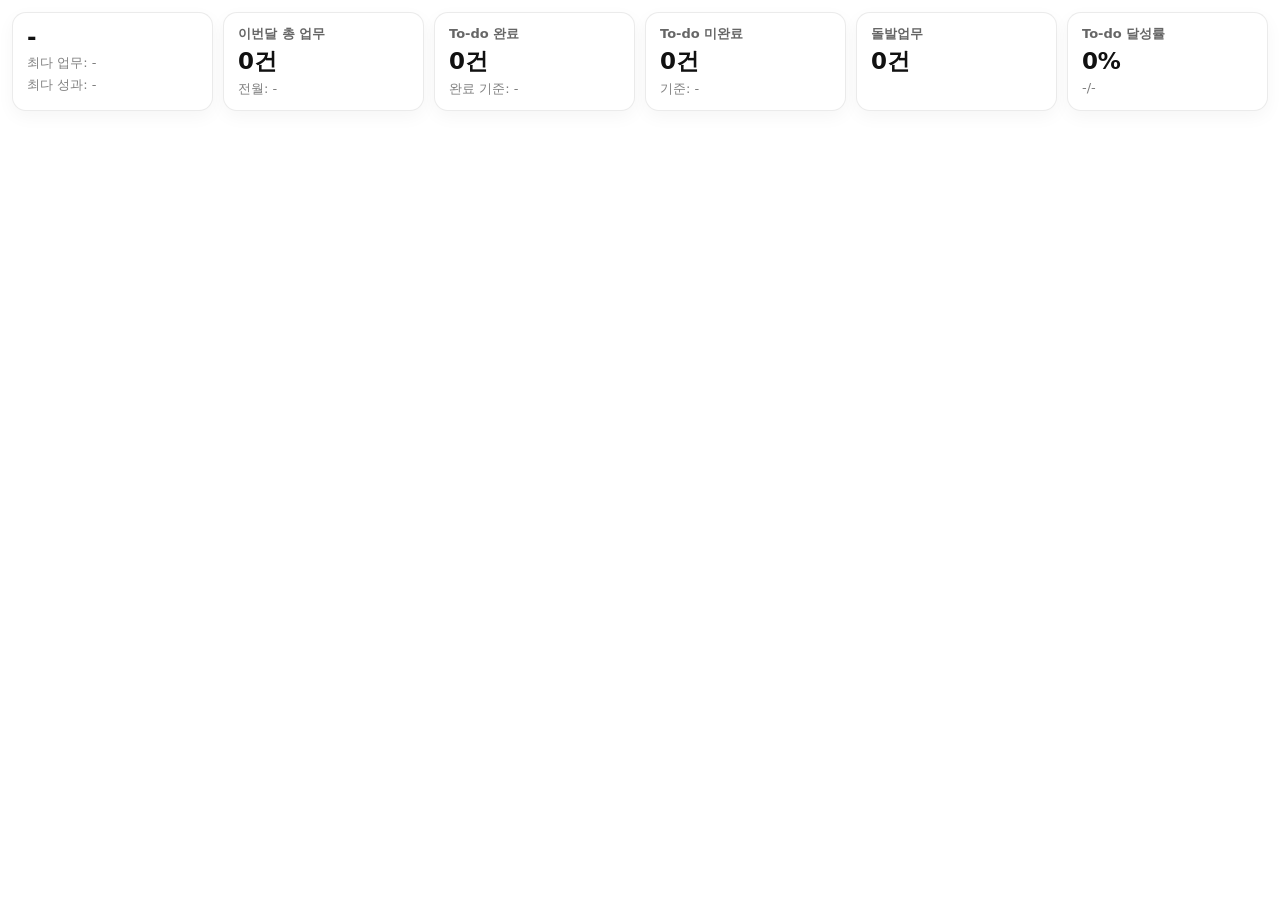
==== kpi/index.html @ d2d5dc8f "Create index.html" ====
<!doctype html>
<html lang="ko">
<head>
  <meta charset="utf-8" />
  <meta name="viewport" content="width=device-width, initial-scale=1" />
  <title>KPI</title>
  <style>
    body{
      margin:0;
      font-family: system-ui, -apple-system, "Segoe UI", Roboto, "Noto Sans KR", Arial, sans-serif;
      background:#fff;
      color:#111;
    }

    .wrap{
      width:100%;
      margin:0 auto;
      padding:12px 12px 14px;
      box-sizing:border-box;
    }

    .grid{
      display:grid;
      gap:10px;
      align-items:stretch;
      grid-template-columns: repeat(2, minmax(0, 1fr));
    }
    @media (min-width:700px){
      .grid{ grid-template-columns: repeat(3, minmax(0, 1fr)); }
    }
    @media (min-width:980px){
      .grid{ grid-template-columns: repeat(6, minmax(0, 1fr)); }

      .card{ padding:10px 10px; }
      .k{ font-size:12px; margin-bottom:4px; }
      .v{ font-size:20px; }
      .hint{ font-size:12px; margin-top:4px; }
      .monthMain{ font-size:20px; }
      .monthSub{ font-size:12px; }
      .delta{ font-size:12px; }
    }

    .card{
      border:1px solid rgba(0,0,0,.08);
      border-radius:14px;
      background:#fff;
      box-shadow:0 6px 18px rgba(0,0,0,.04);
      padding:12px 14px;
      box-sizing:border-box;
      min-width:0;
    }

    .k{
      font-size:13px;
      color:rgba(0,0,0,.6);
      margin-bottom:6px;
      font-weight:700;
      white-space:nowrap;
      overflow:hidden;
      text-overflow:ellipsis;
    }
    .v{
      font-size:23px;
      font-weight:900;
      letter-spacing:-0.2px;
      line-height:1.1;
      white-space:nowrap;
      overflow:hidden;
      text-overflow:ellipsis;
    }
    .hint{
      margin-top:6px;
      font-size:13px;
      color:rgba(0,0,0,.5);
      font-weight:500;
      white-space:nowrap;
      overflow:hidden;
      text-overflow:ellipsis;
    }
    .delta{
      font-size:13px;
      font-weight:800;
      margin-left:8px;
      vertical-align:middle;
      white-space:nowrap;
    }

    .monthBox{
      display:flex;
      flex-direction:column;
      gap:4px;
    }
    .monthMain{
      font-size:23px;
      font-weight:900;
      letter-spacing:-0.2px;
      line-height:1.1;
      white-space:nowrap;
      overflow:hidden;
      text-overflow:ellipsis;
    }
    .monthSub{
      font-size:13px;
      color:rgba(0,0,0,.5);
      font-weight:500;
      white-space:nowrap;
      overflow:hidden;
      text-overflow:ellipsis;
    }
  </style>
</head>
<body>
  <div class="wrap">
    <div class="grid">

      <div class="card">
        <div class="monthBox">
          <div class="monthMain" id="kpiMonth">-</div>
          <div class="monthSub" id="kpiTopWork">최다 업무: -</div>
          <div class="monthSub" id="kpiTopOutcome">최다 성과: -</div>
        </div>
      </div>

      <div class="card">
        <div class="k">이번달 총 업무</div>
        <div class="v">
          <span id="kpiTotalWork">0</span>건
          <span class="delta" id="kpiDelta"></span>
        </div>
        <div class="hint" id="kpiLastTotal">전월: -</div>
      </div>

      <div class="card">
        <div class="k">To-do 완료</div>
        <div class="v"><span id="kpiPlannedDone">0</span>건</div>
        <div class="hint" id="kpiDoneRule">완료 기준: -</div>
      </div>

      <div class="card">
        <div class="k">To-do 미완료</div>
        <div class="v"><span id="kpiPlannedPending">0</span>건</div>
        <div class="hint" id="kpiPendingRule">기준: -</div>
      </div>

      <div class="card">
        <div class="k">돌발업무</div>
        <div class="v"><span id="kpiUnplanned">0</span>건</div>
      </div>

      <div class="card">
        <div class="k">To-do 달성률</div>
        <div class="v"><span id="kpiPlanRate">0</span>%</div>
        <div class="hint" id="kpiDoneOverTotal">-/-</div>
      </div>

    </div>
  </div>

  <!-- ✅ 여기! app.js 캐시 뚫기용 버전 파라미터 -->
  <script src="/assets/app.js?v=20260121-1"></script>
</body>
</html>
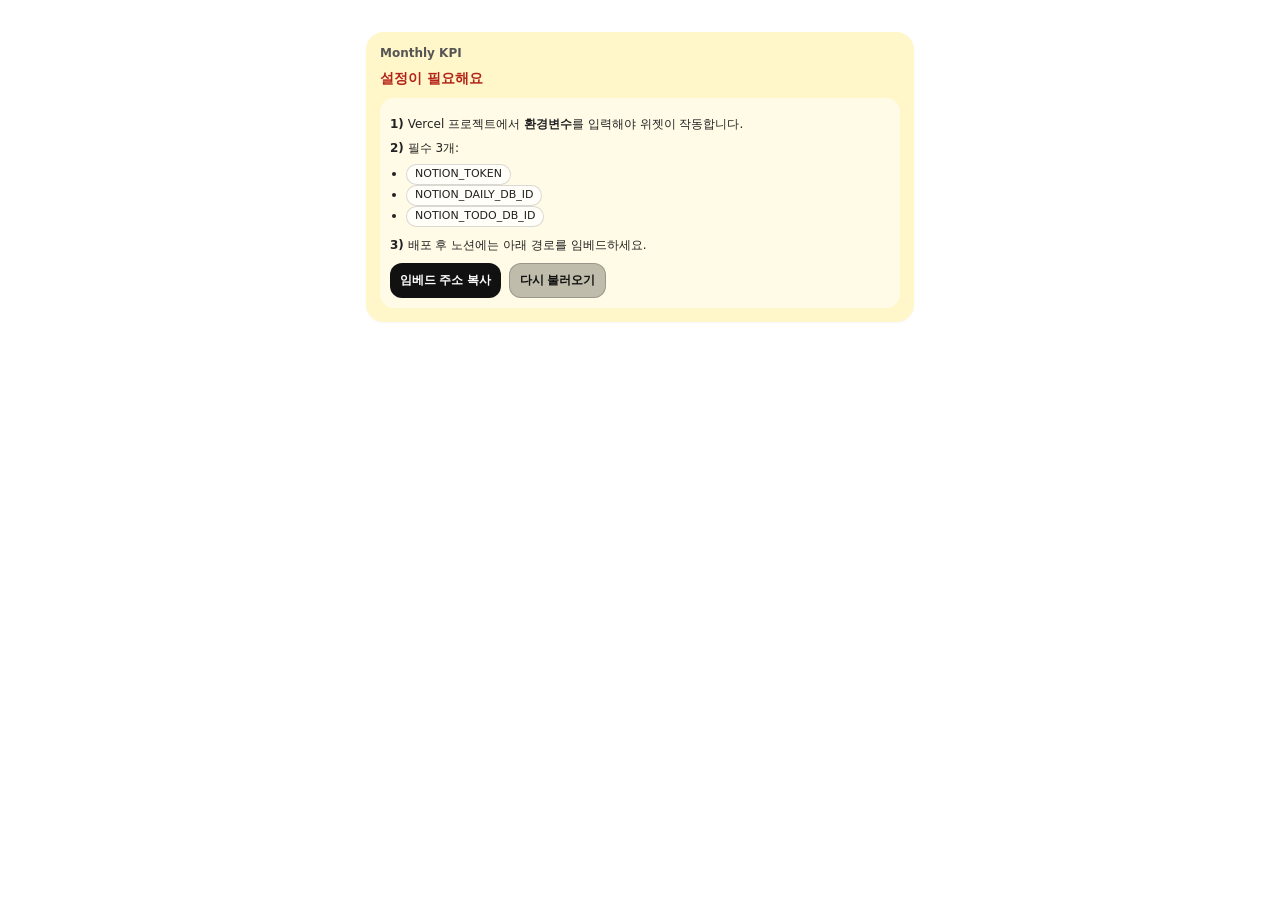
==== commit d749d74f: "Update index.html" ====
--- a/kpi/index.html
+++ b/kpi/index.html
@@ -2,161 +2,239 @@
 <html lang="ko">
 <head>
   <meta charset="utf-8" />
-  <meta name="viewport" content="width=device-width, initial-scale=1" />
+  <meta name="viewport" content="width=device-width,initial-scale=1" />
   <title>KPI</title>
   <style>
+    :root{
+      --callout:#fff7c9;
+      --calloutFlash:#ffef9a;
+      --text:#222;
+      --muted:#555;
+      --sub:#777;
+      --danger:#b42318;
+      --btn:#111;
+      --card:#ffffff;
+      --border: rgba(0,0,0,0.08);
+    }
+    html,body{height:100%;}
     body{
       margin:0;
-      font-family: system-ui, -apple-system, "Segoe UI", Roboto, "Noto Sans KR", Arial, sans-serif;
+      font-family: system-ui, -apple-system, Segoe UI, Roboto, sans-serif;
+      color: var(--text);
       background:#fff;
-      color:#111;
-    }
-
-    .wrap{
-      width:100%;
-      margin:0 auto;
-      padding:12px 12px 14px;
-      box-sizing:border-box;
-    }
+    }
+
+    .page{max-width: 1100px; margin: 0 auto; padding: 16px;}
+    .top{
+      display:flex; justify-content: space-between; align-items: baseline; gap: 8px;
+      margin-bottom: 12px; white-space: nowrap;
+    }
+    .top .title{font-size:14px; font-weight:850;}
+    .top .date{font-size:12px; color: var(--sub); font-variant-numeric: tabular-nums;}
 
     .grid{
       display:grid;
-      gap:10px;
-      align-items:stretch;
-      grid-template-columns: repeat(2, minmax(0, 1fr));
-    }
-    @media (min-width:700px){
-      .grid{ grid-template-columns: repeat(3, minmax(0, 1fr)); }
-    }
-    @media (min-width:980px){
-      .grid{ grid-template-columns: repeat(6, minmax(0, 1fr)); }
-
-      .card{ padding:10px 10px; }
-      .k{ font-size:12px; margin-bottom:4px; }
-      .v{ font-size:20px; }
-      .hint{ font-size:12px; margin-top:4px; }
-      .monthMain{ font-size:20px; }
-      .monthSub{ font-size:12px; }
-      .delta{ font-size:12px; }
-    }
+      grid-template-columns: repeat(6, minmax(0, 1fr));
+      gap: 12px;
+    }
+    @media (max-width: 980px){ .grid{grid-template-columns: repeat(3, minmax(0, 1fr));} }
+    @media (max-width: 560px){ .grid{grid-template-columns: repeat(2, minmax(0, 1fr));} }
 
     .card{
-      border:1px solid rgba(0,0,0,.08);
-      border-radius:14px;
-      background:#fff;
-      box-shadow:0 6px 18px rgba(0,0,0,.04);
-      padding:12px 14px;
-      box-sizing:border-box;
-      min-width:0;
-    }
-
-    .k{
-      font-size:13px;
-      color:rgba(0,0,0,.6);
-      margin-bottom:6px;
-      font-weight:700;
-      white-space:nowrap;
+      background: var(--card);
+      border: 1px solid var(--border);
+      border-radius: 16px;
+      padding: 12px;
+      box-shadow: 0 1px 2px rgba(0,0,0,0.04);
+      min-height: 74px;
+    }
+    .card .label{
+      font-size: 12px;
+      color: var(--muted);
+      font-weight: 700;
+      margin-bottom: 6px;
+      white-space: nowrap;
       overflow:hidden;
-      text-overflow:ellipsis;
-    }
-    .v{
-      font-size:23px;
-      font-weight:900;
-      letter-spacing:-0.2px;
-      line-height:1.1;
-      white-space:nowrap;
+      text-overflow: ellipsis;
+    }
+    .card .value{
+      font-size: 22px;
+      font-weight: 900;
+      line-height: 1.1;
+      font-variant-numeric: tabular-nums;
+    }
+    .card .sub{
+      margin-top: 6px;
+      font-size: 11px;
+      color: var(--sub);
+      white-space: nowrap;
       overflow:hidden;
-      text-overflow:ellipsis;
-    }
-    .hint{
-      margin-top:6px;
-      font-size:13px;
-      color:rgba(0,0,0,.5);
-      font-weight:500;
-      white-space:nowrap;
-      overflow:hidden;
-      text-overflow:ellipsis;
-    }
-    .delta{
-      font-size:13px;
-      font-weight:800;
-      margin-left:8px;
-      vertical-align:middle;
-      white-space:nowrap;
-    }
-
-    .monthBox{
-      display:flex;
-      flex-direction:column;
-      gap:4px;
-    }
-    .monthMain{
-      font-size:23px;
-      font-weight:900;
-      letter-spacing:-0.2px;
-      line-height:1.1;
-      white-space:nowrap;
-      overflow:hidden;
-      text-overflow:ellipsis;
-    }
-    .monthSub{
-      font-size:13px;
-      color:rgba(0,0,0,.5);
-      font-weight:500;
-      white-space:nowrap;
-      overflow:hidden;
-      text-overflow:ellipsis;
+      text-overflow: ellipsis;
+    }
+
+    /* ✅ Setup UI (today와 통일) */
+    .setupWrap{
+      max-width: 520px;
+      margin: 16px auto;
+      background: var(--callout);
+      border-radius: 18px;
+      padding: 14px;
+      box-shadow: 0 1px 2px rgba(0,0,0,0.04);
+    }
+    .setupTitleRow{
+      display:flex; justify-content: space-between; gap: 8px; align-items: baseline;
+      margin-bottom: 10px; white-space: nowrap;
+    }
+    .setupTitle{
+      font-size:12px; font-weight:600; color: var(--muted);
+      overflow:hidden; text-overflow: ellipsis;
+    }
+    .setupBodyTitle{
+      font-size:14px; font-weight:800; color: var(--danger);
+      margin: 2px 0 10px 0;
+    }
+    .setupBox{
+      background: rgba(255,255,255,0.55);
+      border-radius: 14px;
+      padding: 10px;
+      font-size: 12px;
+      color: #222;
+      line-height: 1.35;
+    }
+    .setupStep{ margin: 8px 0; }
+    .envList{ margin:8px 0 0 0; padding-left:16px; }
+    .pill{
+      display:inline-block;
+      border: 1px solid rgba(0,0,0,0.15);
+      border-radius: 999px;
+      padding: 2px 8px;
+      margin-right: 6px;
+      font-size: 11px;
+      background: rgba(255,255,255,0.7);
+    }
+    .btnRow{ display:flex; gap: 8px; margin-top: 10px; flex-wrap: wrap; }
+    .btn{
+      appearance:none; border:none;
+      border-radius: 12px; padding: 8px 10px;
+      font-size: 12px; font-weight: 700;
+      background: var(--btn); color:#fff; cursor:pointer;
+    }
+    .btn.secondary{
+      background: rgba(0,0,0,0.25);
+      color: #111;
+      border: 1px solid rgba(0,0,0,0.2);
     }
   </style>
 </head>
 <body>
-  <div class="wrap">
-    <div class="grid">
-
-      <div class="card">
-        <div class="monthBox">
-          <div class="monthMain" id="kpiMonth">-</div>
-          <div class="monthSub" id="kpiTopWork">최다 업무: -</div>
-          <div class="monthSub" id="kpiTopOutcome">최다 성과: -</div>
+  <div class="page" id="app"></div>
+
+  <script>
+    const app = document.getElementById("app");
+
+    function toShortDate(iso){
+      if (!iso || iso.length < 10 || iso[4] !== "-" || iso[7] !== "-") return iso || "-";
+      return `${iso.slice(2,4)}/${iso.slice(5,7)}/${iso.slice(8,10)}`;
+    }
+
+    function copy(text){
+      try{ navigator.clipboard.writeText(text); }catch(e){}
+    }
+
+    function renderSetup(need){
+      const req = Array.isArray(need) && need.length
+        ? need
+        : ["NOTION_TOKEN","NOTION_DAILY_DB_ID","NOTION_TODO_DB_ID"];
+
+      const routes = ["/today","/kpi","/this-month","/month-compare"]
+        .map(p => `${location.origin}${p}`).join("\n");
+
+      app.innerHTML = `
+        <div class="setupWrap">
+          <div class="setupTitleRow">
+            <div class="setupTitle">Monthly KPI</div>
+            <div class="setupTitle"></div>
+          </div>
+          <div class="setupBodyTitle">설정이 필요해요</div>
+          <div class="setupBox">
+            <div class="setupStep"><b>1)</b> Vercel 프로젝트에서 <b>환경변수</b>를 입력해야 위젯이 작동합니다.</div>
+            <div class="setupStep"><b>2)</b> 필수 3개:</div>
+            <ul class="envList">
+              ${req.map(k=>`<li><span class="pill">${k}</span></li>`).join("")}
+            </ul>
+            <div class="setupStep" style="margin-top:10px;"><b>3)</b> 배포 후 노션에는 아래 경로를 임베드하세요.</div>
+            <div class="btnRow">
+              <button class="btn" id="copyRoutes">임베드 주소 복사</button>
+              <button class="btn secondary" id="retry">다시 불러오기</button>
+            </div>
+          </div>
         </div>
-      </div>
-
-      <div class="card">
-        <div class="k">이번달 총 업무</div>
-        <div class="v">
-          <span id="kpiTotalWork">0</span>건
-          <span class="delta" id="kpiDelta"></span>
+      `;
+      document.getElementById("copyRoutes").onclick = () => copy(routes);
+      document.getElementById("retry").onclick = () => location.reload();
+    }
+
+    function safeNumber(x){
+      const n = Number(x);
+      return Number.isFinite(n) ? n : 0;
+    }
+
+    function renderKPI(j){
+      const month = j?.kpi?.month || j?.meta?.month || "";
+      const dateText = month ? month : (j?.date ? toShortDate(j.date) : "");
+
+      const totalWork = safeNumber(j?.kpi?.monthlyTotalWork);
+      const plannedTotal = safeNumber(j?.kpi?.plannedTotal);
+      const plannedDone  = safeNumber(j?.kpi?.plannedDone);
+      const plannedPending = safeNumber(j?.kpi?.plannedPending);
+      const unplanned = safeNumber(j?.kpi?.unplanned);
+      const planRate = (j?.kpi?.planRate ?? null);
+
+      const hold = safeNumber(j?.kpi?.statusCount?.["보류"] ?? j?.kpi?.holdCount);
+      const doneText = `${plannedDone}/${plannedTotal}`;
+
+      const rateText = (planRate === null || planRate === undefined)
+        ? "-"
+        : `${Math.round(safeNumber(planRate) * 100)}%`;
+
+      const cards = [
+        { label:"이번달 총 업무", value:`${totalWork}건`, sub:`전월: ${safeNumber(j?.kpi?.lastMonthlyTotalWork)}건` },
+        { label:"To-do 완료", value:`${doneText}`, sub:(hold>0 ? `보류 포함: ${hold}건` : "") },
+        { label:"To-do 미완료", value:`${plannedPending}건`, sub:"" },
+        { label:"돌발업무", value:`${unplanned}건`, sub:"(To-do 외)" },
+        { label:"To-do 달성률", value: rateText, sub:"" },
+        { label:"기준", value: (month || "-"), sub:"월 기준" },
+      ];
+
+      app.innerHTML = `
+        <div class="top">
+          <div class="title">월간 KPI</div>
+          <div class="date">${dateText}</div>
         </div>
-        <div class="hint" id="kpiLastTotal">전월: -</div>
-      </div>
-
-      <div class="card">
-        <div class="k">To-do 완료</div>
-        <div class="v"><span id="kpiPlannedDone">0</span>건</div>
-        <div class="hint" id="kpiDoneRule">완료 기준: -</div>
-      </div>
-
-      <div class="card">
-        <div class="k">To-do 미완료</div>
-        <div class="v"><span id="kpiPlannedPending">0</span>건</div>
-        <div class="hint" id="kpiPendingRule">기준: -</div>
-      </div>
-
-      <div class="card">
-        <div class="k">돌발업무</div>
-        <div class="v"><span id="kpiUnplanned">0</span>건</div>
-      </div>
-
-      <div class="card">
-        <div class="k">To-do 달성률</div>
-        <div class="v"><span id="kpiPlanRate">0</span>%</div>
-        <div class="hint" id="kpiDoneOverTotal">-/-</div>
-      </div>
-
-    </div>
-  </div>
-
-  <!-- ✅ 여기! app.js 캐시 뚫기용 버전 파라미터 -->
-  <script src="/assets/app.js?v=20260121-1"></script>
+        <div class="grid">
+          ${cards.map(c => `
+            <div class="card">
+              <div class="label">${c.label}</div>
+              <div class="value">${c.value}</div>
+              <div class="sub">${c.sub || "&nbsp;"}</div>
+            </div>
+          `).join("")}
+        </div>
+      `;
+    }
+
+    async function main(){
+      const r = await fetch("/api/monthly?t=" + Date.now(), { cache:"no-store" });
+      const j = await r.json().catch(()=> ({}));
+
+      if (!r.ok || j?.error === "Missing env"){
+        renderSetup(j?.need);
+        return;
+      }
+      renderKPI(j);
+    }
+
+    main();
+  </script>
 </body>
 </html>
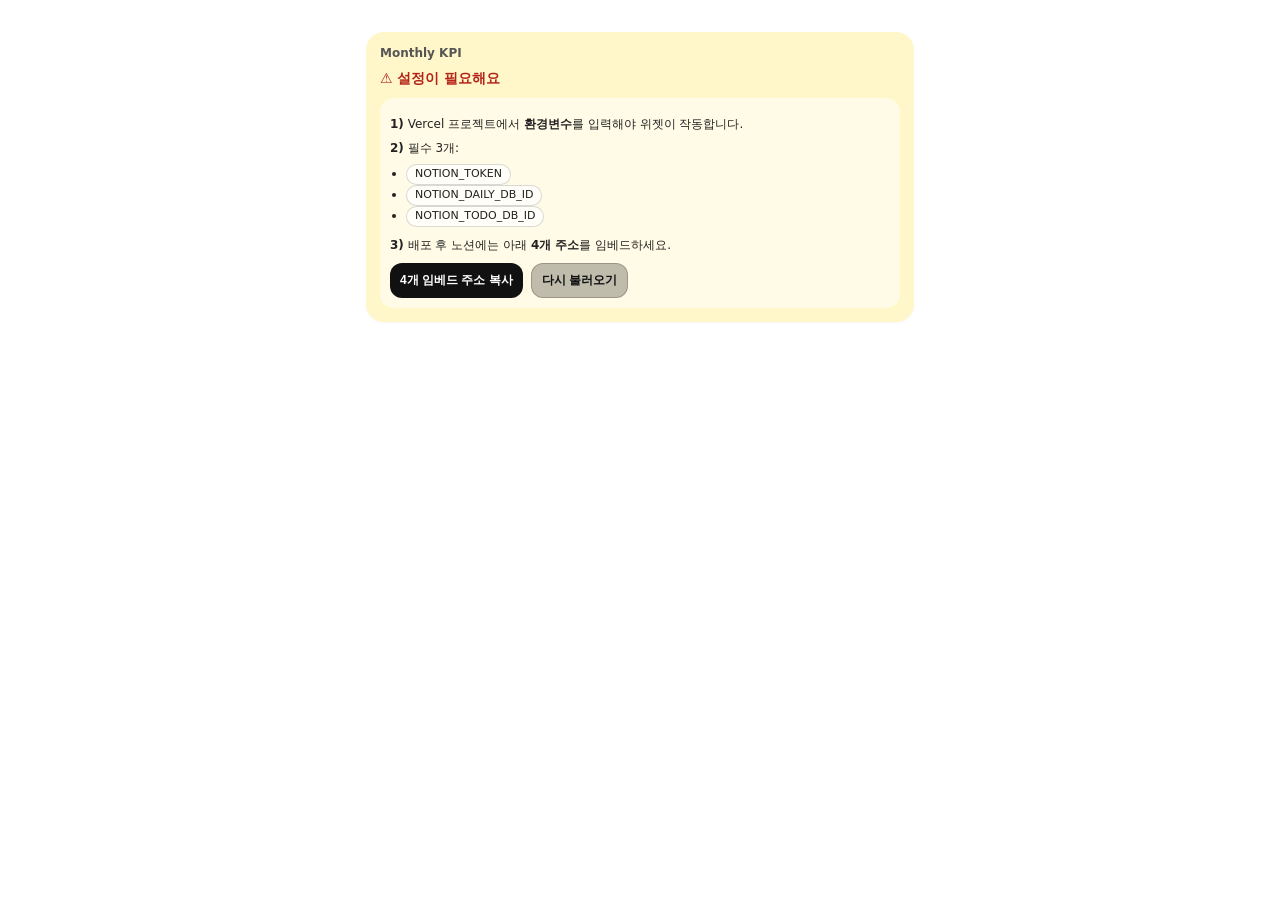
==== commit 550de21b: "Update index.html" ====
--- a/kpi/index.html
+++ b/kpi/index.html
@@ -7,7 +7,6 @@
   <style>
     :root{
       --callout:#fff7c9;
-      --calloutFlash:#ffef9a;
       --text:#222;
       --muted:#555;
       --sub:#777;
@@ -17,113 +16,33 @@
       --border: rgba(0,0,0,0.08);
     }
     html,body{height:100%;}
-    body{
-      margin:0;
-      font-family: system-ui, -apple-system, Segoe UI, Roboto, sans-serif;
-      color: var(--text);
-      background:#fff;
-    }
+    body{ margin:0; font-family: system-ui, -apple-system, Segoe UI, Roboto, sans-serif; color: var(--text); background:#fff; }
 
     .page{max-width: 1100px; margin: 0 auto; padding: 16px;}
-    .top{
-      display:flex; justify-content: space-between; align-items: baseline; gap: 8px;
-      margin-bottom: 12px; white-space: nowrap;
-    }
+    .top{ display:flex; justify-content: space-between; align-items: baseline; gap: 8px; margin-bottom: 12px; white-space: nowrap; }
     .top .title{font-size:14px; font-weight:850;}
     .top .date{font-size:12px; color: var(--sub); font-variant-numeric: tabular-nums;}
 
-    .grid{
-      display:grid;
-      grid-template-columns: repeat(6, minmax(0, 1fr));
-      gap: 12px;
-    }
+    .grid{ display:grid; grid-template-columns: repeat(6, minmax(0, 1fr)); gap: 12px; }
     @media (max-width: 980px){ .grid{grid-template-columns: repeat(3, minmax(0, 1fr));} }
     @media (max-width: 560px){ .grid{grid-template-columns: repeat(2, minmax(0, 1fr));} }
 
-    .card{
-      background: var(--card);
-      border: 1px solid var(--border);
-      border-radius: 16px;
-      padding: 12px;
-      box-shadow: 0 1px 2px rgba(0,0,0,0.04);
-      min-height: 74px;
-    }
-    .card .label{
-      font-size: 12px;
-      color: var(--muted);
-      font-weight: 700;
-      margin-bottom: 6px;
-      white-space: nowrap;
-      overflow:hidden;
-      text-overflow: ellipsis;
-    }
-    .card .value{
-      font-size: 22px;
-      font-weight: 900;
-      line-height: 1.1;
-      font-variant-numeric: tabular-nums;
-    }
-    .card .sub{
-      margin-top: 6px;
-      font-size: 11px;
-      color: var(--sub);
-      white-space: nowrap;
-      overflow:hidden;
-      text-overflow: ellipsis;
-    }
+    .card{ background: var(--card); border: 1px solid var(--border); border-radius: 16px; padding: 12px; box-shadow: 0 1px 2px rgba(0,0,0,0.04); min-height: 74px; }
+    .card .label{ font-size: 12px; color: var(--muted); font-weight: 700; margin-bottom: 6px; white-space: nowrap; overflow:hidden; text-overflow: ellipsis; }
+    .card .value{ font-size: 22px; font-weight: 900; line-height: 1.1; font-variant-numeric: tabular-nums; }
+    .card .sub{ margin-top: 6px; font-size: 11px; color: var(--sub); white-space: nowrap; overflow:hidden; text-overflow: ellipsis; }
 
-    /* ✅ Setup UI (today와 통일) */
-    .setupWrap{
-      max-width: 520px;
-      margin: 16px auto;
-      background: var(--callout);
-      border-radius: 18px;
-      padding: 14px;
-      box-shadow: 0 1px 2px rgba(0,0,0,0.04);
-    }
-    .setupTitleRow{
-      display:flex; justify-content: space-between; gap: 8px; align-items: baseline;
-      margin-bottom: 10px; white-space: nowrap;
-    }
-    .setupTitle{
-      font-size:12px; font-weight:600; color: var(--muted);
-      overflow:hidden; text-overflow: ellipsis;
-    }
-    .setupBodyTitle{
-      font-size:14px; font-weight:800; color: var(--danger);
-      margin: 2px 0 10px 0;
-    }
-    .setupBox{
-      background: rgba(255,255,255,0.55);
-      border-radius: 14px;
-      padding: 10px;
-      font-size: 12px;
-      color: #222;
-      line-height: 1.35;
-    }
+    /* Setup UI */
+    .setupWrap{ max-width: 520px; margin: 16px auto; background: var(--callout); border-radius: 18px; padding: 14px; box-shadow: 0 1px 2px rgba(0,0,0,0.04); }
+    .setupTitle{ font-size:12px; font-weight:600; color: var(--muted); margin-bottom: 10px; }
+    .setupBodyTitle{ font-size:14px; font-weight:900; color: var(--danger); margin: 2px 0 10px 0; }
+    .setupBox{ background: rgba(255,255,255,0.55); border-radius: 14px; padding: 10px; font-size: 12px; color: #222; line-height: 1.35; }
     .setupStep{ margin: 8px 0; }
     .envList{ margin:8px 0 0 0; padding-left:16px; }
-    .pill{
-      display:inline-block;
-      border: 1px solid rgba(0,0,0,0.15);
-      border-radius: 999px;
-      padding: 2px 8px;
-      margin-right: 6px;
-      font-size: 11px;
-      background: rgba(255,255,255,0.7);
-    }
+    .pill{ display:inline-block; border: 1px solid rgba(0,0,0,0.15); border-radius: 999px; padding: 2px 8px; margin-right: 6px; font-size: 11px; background: rgba(255,255,255,0.7); }
     .btnRow{ display:flex; gap: 8px; margin-top: 10px; flex-wrap: wrap; }
-    .btn{
-      appearance:none; border:none;
-      border-radius: 12px; padding: 8px 10px;
-      font-size: 12px; font-weight: 700;
-      background: var(--btn); color:#fff; cursor:pointer;
-    }
-    .btn.secondary{
-      background: rgba(0,0,0,0.25);
-      color: #111;
-      border: 1px solid rgba(0,0,0,0.2);
-    }
+    .btn{ appearance:none; border:none; border-radius: 12px; padding: 8px 10px; font-size: 12px; font-weight: 800; background: var(--btn); color:#fff; cursor:pointer; }
+    .btn.secondary{ background: rgba(0,0,0,0.25); color: #111; border: 1px solid rgba(0,0,0,0.2); }
   </style>
 </head>
 <body>
@@ -132,14 +51,7 @@
   <script>
     const app = document.getElementById("app");
 
-    function toShortDate(iso){
-      if (!iso || iso.length < 10 || iso[4] !== "-" || iso[7] !== "-") return iso || "-";
-      return `${iso.slice(2,4)}/${iso.slice(5,7)}/${iso.slice(8,10)}`;
-    }
-
-    function copy(text){
-      try{ navigator.clipboard.writeText(text); }catch(e){}
-    }
+    function copy(text){ try{ navigator.clipboard.writeText(text); }catch(e){} }
 
     function renderSetup(need){
       const req = Array.isArray(need) && need.length
@@ -151,20 +63,17 @@
 
       app.innerHTML = `
         <div class="setupWrap">
-          <div class="setupTitleRow">
-            <div class="setupTitle">Monthly KPI</div>
-            <div class="setupTitle"></div>
-          </div>
-          <div class="setupBodyTitle">설정이 필요해요</div>
+          <div class="setupTitle">Monthly KPI</div>
+          <div class="setupBodyTitle">⚠️ 설정이 필요해요</div>
           <div class="setupBox">
             <div class="setupStep"><b>1)</b> Vercel 프로젝트에서 <b>환경변수</b>를 입력해야 위젯이 작동합니다.</div>
             <div class="setupStep"><b>2)</b> 필수 3개:</div>
             <ul class="envList">
               ${req.map(k=>`<li><span class="pill">${k}</span></li>`).join("")}
             </ul>
-            <div class="setupStep" style="margin-top:10px;"><b>3)</b> 배포 후 노션에는 아래 경로를 임베드하세요.</div>
+            <div class="setupStep" style="margin-top:10px;"><b>3)</b> 배포 후 노션에는 아래 <b>4개 주소</b>를 임베드하세요.</div>
             <div class="btnRow">
-              <button class="btn" id="copyRoutes">임베드 주소 복사</button>
+              <button class="btn" id="copyRoutes">4개 임베드 주소 복사</button>
               <button class="btn secondary" id="retry">다시 불러오기</button>
             </div>
           </div>
@@ -174,15 +83,10 @@
       document.getElementById("retry").onclick = () => location.reload();
     }
 
-    function safeNumber(x){
-      const n = Number(x);
-      return Number.isFinite(n) ? n : 0;
-    }
+    function safeNumber(x){ const n = Number(x); return Number.isFinite(n) ? n : 0; }
 
     function renderKPI(j){
       const month = j?.kpi?.month || j?.meta?.month || "";
-      const dateText = month ? month : (j?.date ? toShortDate(j.date) : "");
-
       const totalWork = safeNumber(j?.kpi?.monthlyTotalWork);
       const plannedTotal = safeNumber(j?.kpi?.plannedTotal);
       const plannedDone  = safeNumber(j?.kpi?.plannedDone);
@@ -192,10 +96,7 @@
 
       const hold = safeNumber(j?.kpi?.statusCount?.["보류"] ?? j?.kpi?.holdCount);
       const doneText = `${plannedDone}/${plannedTotal}`;
-
-      const rateText = (planRate === null || planRate === undefined)
-        ? "-"
-        : `${Math.round(safeNumber(planRate) * 100)}%`;
+      const rateText = (planRate === null || planRate === undefined) ? "-" : `${Math.round(safeNumber(planRate) * 100)}%`;
 
       const cards = [
         { label:"이번달 총 업무", value:`${totalWork}건`, sub:`전월: ${safeNumber(j?.kpi?.lastMonthlyTotalWork)}건` },
@@ -209,7 +110,7 @@
       app.innerHTML = `
         <div class="top">
           <div class="title">월간 KPI</div>
-          <div class="date">${dateText}</div>
+          <div class="date">${month || ""}</div>
         </div>
         <div class="grid">
           ${cards.map(c => `
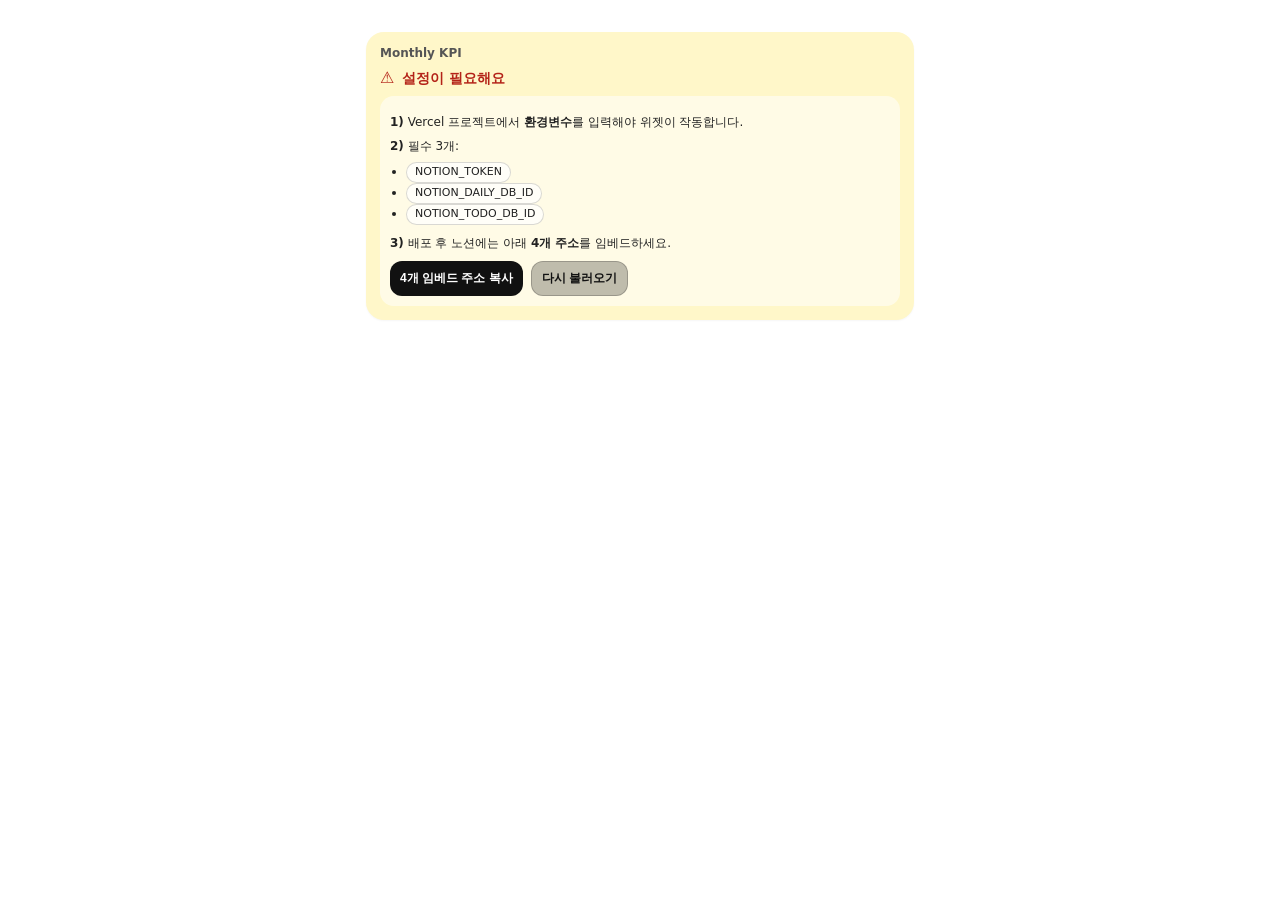
==== commit ce9d7273: "Update index.html" ====
--- a/kpi/index.html
+++ b/kpi/index.html
@@ -35,7 +35,7 @@
     /* Setup UI */
     .setupWrap{ max-width: 520px; margin: 16px auto; background: var(--callout); border-radius: 18px; padding: 14px; box-shadow: 0 1px 2px rgba(0,0,0,0.04); }
     .setupTitle{ font-size:12px; font-weight:600; color: var(--muted); margin-bottom: 10px; }
-    .setupBodyTitle{ font-size:14px; font-weight:900; color: var(--danger); margin: 2px 0 10px 0; }
+    .setupBodyTitle{display:flex;align-items:center;gap:8px;font-size:14px;font-weight:900;color:var(--danger);margin:2px 0 10px;line-height:1.15;}.warnIcon{font-size:16px;line-height:1;transform:translateY(-0.5px);}
     .setupBox{ background: rgba(255,255,255,0.55); border-radius: 14px; padding: 10px; font-size: 12px; color: #222; line-height: 1.35; }
     .setupStep{ margin: 8px 0; }
     .envList{ margin:8px 0 0 0; padding-left:16px; }
@@ -64,7 +64,7 @@
       app.innerHTML = `
         <div class="setupWrap">
           <div class="setupTitle">Monthly KPI</div>
-          <div class="setupBodyTitle">⚠️ 설정이 필요해요</div>
+          <div class="setupBodyTitle"><span class="warnIcon">⚠️</span><span>설정이 필요해요</span></div>
           <div class="setupBox">
             <div class="setupStep"><b>1)</b> Vercel 프로젝트에서 <b>환경변수</b>를 입력해야 위젯이 작동합니다.</div>
             <div class="setupStep"><b>2)</b> 필수 3개:</div>
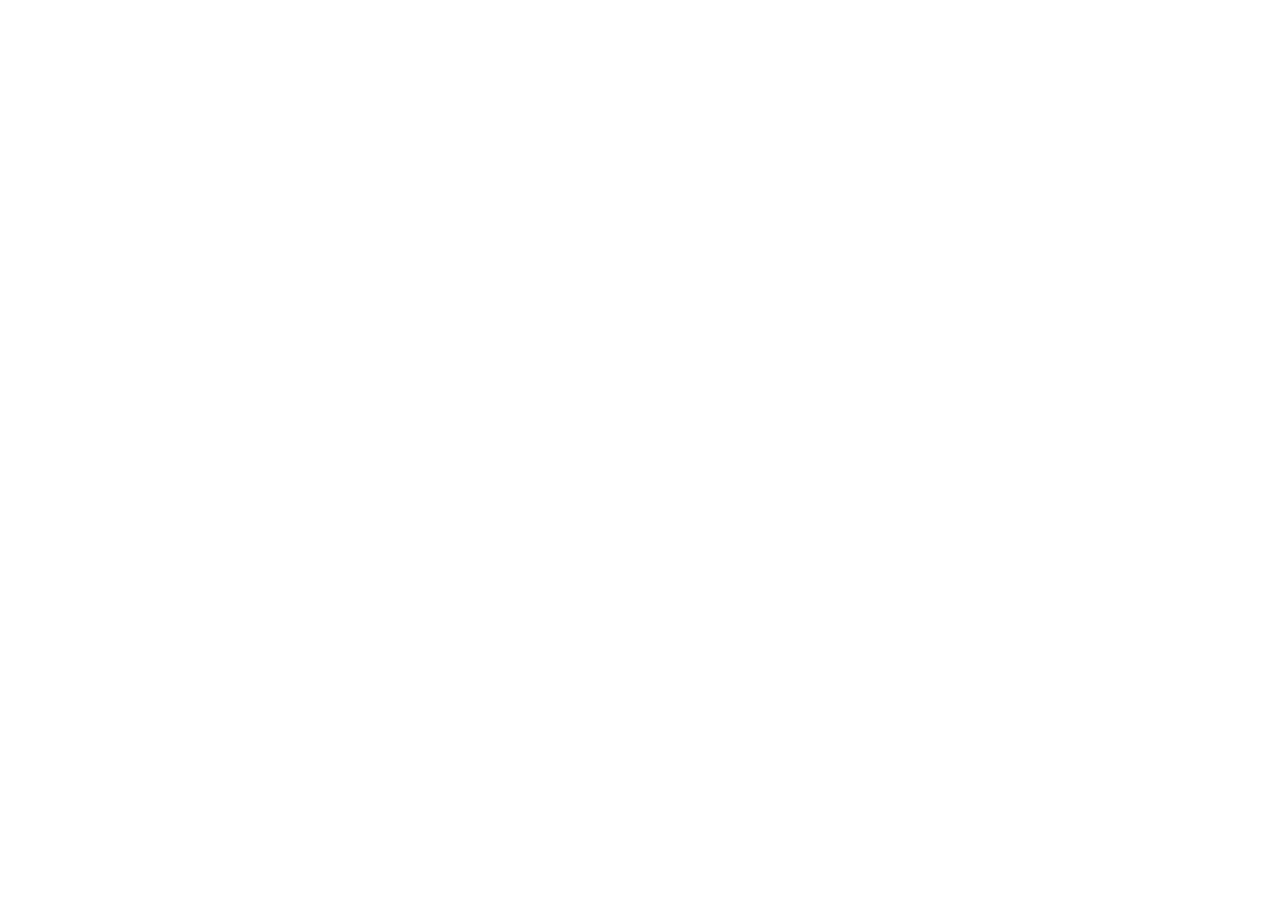
==== commit b0437a31: "Update index.html" ====
--- a/kpi/index.html
+++ b/kpi/index.html
@@ -124,18 +124,6 @@
       `;
     }
 
-    async function main(){
-      const r = await fetch("/api/monthly?t=" + Date.now(), { cache:"no-store" });
-      const j = await r.json().catch(()=> ({}));
+    <!doctype html><html lang="ko"><head><meta charset="utf-8"/><meta name="viewport" content="width=device-width, initial-scale=1"/><title>KPI</title><style>body{margin:0;font-family:system-ui,-apple-system,"Segoe UI",Roboto,"Noto Sans KR",Arial,sans-serif;background:#fff;color:#111}.wrap{width:100%;margin:0 auto;padding:12px 12px 14px;box-sizing:border-box}.grid{display:grid;gap:10px;align-items:stretch;grid-template-columns:repeat(2,minmax(0,1fr))}@media (min-width:700px){.grid{grid-template-columns:repeat(3,minmax(0,1fr))}}@media (min-width:980px){.grid{grid-template-columns:repeat(6,minmax(0,1fr))}.card{padding:10px 10px}.k{font-size:12px;margin-bottom:4px}.v{font-size:20px}.hint{font-size:12px;margin-top:4px}.monthMain{font-size:20px}.monthSub{font-size:12px}.delta{font-size:12px}}.card{border:1px solid rgba(0,0,0,.08);border-radius:14px;background:#fff;box-shadow:0 6px 18px rgba(0,0,0,.04);padding:12px 14px;box-sizing:border-box;min-width:0}.k{font-size:13px;color:rgba(0,0,0,.6);margin-bottom:6px;font-weight:700;white-space:nowrap;overflow:hidden;text-overflow:ellipsis}.v{font-size:23px;font-weight:900;letter-spacing:-0.2px;line-height:1.1;white-space:nowrap;overflow:hidden;text-overflow:ellipsis}.hint{margin-top:6px;font-size:13px;color:rgba(0,0,0,.5);font-weight:500;white-space:nowrap;overflow:hidden;text-overflow:ellipsis}.delta{font-size:13px;font-weight:800;margin-left:8px;vertical-align:middle;white-space:nowrap}.monthBox{display:flex;flex-direction:column;gap:4px}.monthMain{font-size:23px;font-weight:900;letter-spacing:-0.2px;line-height:1.1;white-space:nowrap;overflow:hidden;text-overflow:ellipsis}.monthSub{font-size:13px;color:rgba(0,0,0,.5);font-weight:500;white-space:nowrap;overflow:hidden;text-overflow:ellipsis}</style></head><body><div class="wrap"><div class="grid"><div class="card"><div class="monthBox"><div class="monthMain" id="kpiMonth">-</div><div class="monthSub" id="kpiTopWork">최다 업무: -</div><div class="monthSub" id="kpiTopOutcome">최다 성과: -</div></div></div><div class="card"><div class="k">이번달 총 업무</div><div class="v"><span id="kpiTotalWork">0</span>건 <span class="delta" id="kpiDelta"></span></div><div class="hint" id="kpiLastTotal">전월: -</div></div><div class="card"><div class="k">To-do 완료</div><div class="v"><span id="kpiPlannedDone">0</span>건</div><div class="hint" id="kpiDoneRule">완료 기준: -</div></div><div class="card"><div class="k">To-do 미완료</div><div class="v"><span id="kpiPlannedPending">0</span>건</div><div class="hint" id="kpiPendingRule">기준: -</div></div><div class="card"><div class="k">돌발업무</div><div class="v"><span id="kpiUnplanned">0</span>건</div></div><div class="card"><div class="k">To-do 달성률</div><div class="v"><span id="kpiPlanRate">0</span>%</div><div class="hint" id="kpiDoneOverTotal">-/-</div></div></div></div><script src="/assets/app.js?v=20260126-1"></script></body></html>
 
-      if (!r.ok || j?.error === "Missing env"){
-        renderSetup(j?.need);
-        return;
-      }
-      renderKPI(j);
-    }
-
-    main();
-  </script>
-</body>
 </html>
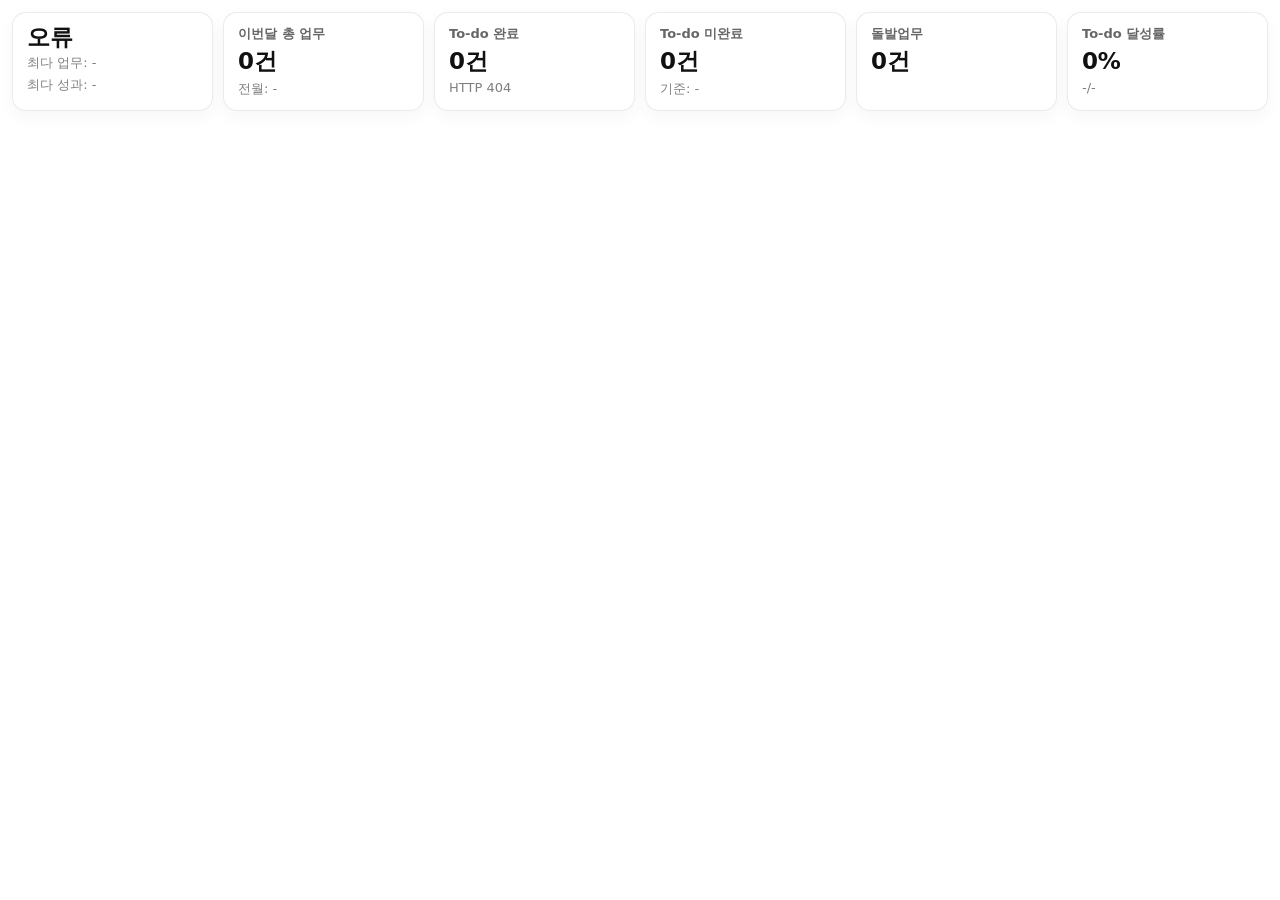
==== commit 0827bee2: "Update index.html" ====
--- a/kpi/index.html
+++ b/kpi/index.html
@@ -2,128 +2,86 @@
 <html lang="ko">
 <head>
   <meta charset="utf-8" />
-  <meta name="viewport" content="width=device-width,initial-scale=1" />
+  <meta name="viewport" content="width=device-width, initial-scale=1" />
   <title>KPI</title>
+
+  <link rel="stylesheet" href="/assets/setup-card.css?v=20260126-1" />
+
   <style>
-    :root{
-      --callout:#fff7c9;
-      --text:#222;
-      --muted:#555;
-      --sub:#777;
-      --danger:#b42318;
-      --btn:#111;
-      --card:#ffffff;
-      --border: rgba(0,0,0,0.08);
+    body{ margin:0; font-family: system-ui, -apple-system, "Segoe UI", Roboto, "Noto Sans KR", Arial, sans-serif; background:#fff; color:#111; }
+    .wrap{ width:100%; margin:0 auto; padding:12px 12px 14px; box-sizing:border-box; }
+    .grid{ display:grid; gap:10px; align-items:stretch; grid-template-columns: repeat(2, minmax(0, 1fr)); }
+    @media (min-width:700px){ .grid{ grid-template-columns: repeat(3, minmax(0, 1fr)); } }
+    @media (min-width:980px){
+      .grid{ grid-template-columns: repeat(6, minmax(0, 1fr)); }
+      .card{ padding:10px 10px; }
+      .k{ font-size:12px; margin-bottom:4px; }
+      .v{ font-size:20px; }
+      .hint{ font-size:12px; margin-top:4px; }
+      .monthMain{ font-size:20px; }
+      .monthSub{ font-size:12px; }
+      .delta{ font-size:12px; }
     }
-    html,body{height:100%;}
-    body{ margin:0; font-family: system-ui, -apple-system, Segoe UI, Roboto, sans-serif; color: var(--text); background:#fff; }
-
-    .page{max-width: 1100px; margin: 0 auto; padding: 16px;}
-    .top{ display:flex; justify-content: space-between; align-items: baseline; gap: 8px; margin-bottom: 12px; white-space: nowrap; }
-    .top .title{font-size:14px; font-weight:850;}
-    .top .date{font-size:12px; color: var(--sub); font-variant-numeric: tabular-nums;}
-
-    .grid{ display:grid; grid-template-columns: repeat(6, minmax(0, 1fr)); gap: 12px; }
-    @media (max-width: 980px){ .grid{grid-template-columns: repeat(3, minmax(0, 1fr));} }
-    @media (max-width: 560px){ .grid{grid-template-columns: repeat(2, minmax(0, 1fr));} }
-
-    .card{ background: var(--card); border: 1px solid var(--border); border-radius: 16px; padding: 12px; box-shadow: 0 1px 2px rgba(0,0,0,0.04); min-height: 74px; }
-    .card .label{ font-size: 12px; color: var(--muted); font-weight: 700; margin-bottom: 6px; white-space: nowrap; overflow:hidden; text-overflow: ellipsis; }
-    .card .value{ font-size: 22px; font-weight: 900; line-height: 1.1; font-variant-numeric: tabular-nums; }
-    .card .sub{ margin-top: 6px; font-size: 11px; color: var(--sub); white-space: nowrap; overflow:hidden; text-overflow: ellipsis; }
-
-    /* Setup UI */
-    .setupWrap{ max-width: 520px; margin: 16px auto; background: var(--callout); border-radius: 18px; padding: 14px; box-shadow: 0 1px 2px rgba(0,0,0,0.04); }
-    .setupTitle{ font-size:12px; font-weight:600; color: var(--muted); margin-bottom: 10px; }
-    .setupBodyTitle{display:flex;align-items:center;gap:8px;font-size:14px;font-weight:900;color:var(--danger);margin:2px 0 10px;line-height:1.15;}.warnIcon{font-size:16px;line-height:1;transform:translateY(-0.5px);}
-    .setupBox{ background: rgba(255,255,255,0.55); border-radius: 14px; padding: 10px; font-size: 12px; color: #222; line-height: 1.35; }
-    .setupStep{ margin: 8px 0; }
-    .envList{ margin:8px 0 0 0; padding-left:16px; }
-    .pill{ display:inline-block; border: 1px solid rgba(0,0,0,0.15); border-radius: 999px; padding: 2px 8px; margin-right: 6px; font-size: 11px; background: rgba(255,255,255,0.7); }
-    .btnRow{ display:flex; gap: 8px; margin-top: 10px; flex-wrap: wrap; }
-    .btn{ appearance:none; border:none; border-radius: 12px; padding: 8px 10px; font-size: 12px; font-weight: 800; background: var(--btn); color:#fff; cursor:pointer; }
-    .btn.secondary{ background: rgba(0,0,0,0.25); color: #111; border: 1px solid rgba(0,0,0,0.2); }
+    .card{ border:1px solid rgba(0,0,0,.08); border-radius:14px; background:#fff; box-shadow:0 6px 18px rgba(0,0,0,.04); padding:12px 14px; box-sizing:border-box; min-width:0; }
+    .k{ font-size:13px; color:rgba(0,0,0,.6); margin-bottom:6px; font-weight:700; white-space:nowrap; overflow:hidden; text-overflow:ellipsis; }
+    .v{ font-size:23px; font-weight:900; letter-spacing:-0.2px; line-height:1.1; white-space:nowrap; overflow:hidden; text-overflow:ellipsis; }
+    .hint{ margin-top:6px; font-size:13px; color:rgba(0,0,0,.5); font-weight:500; white-space:nowrap; overflow:hidden; text-overflow:ellipsis; }
+    .delta{ font-size:13px; font-weight:800; margin-left:8px; vertical-align:middle; white-space:nowrap; }
+    .monthBox{ display:flex; flex-direction:column; gap:4px; }
+    .monthMain{ font-size:23px; font-weight:900; letter-spacing:-0.2px; line-height:1.1; white-space:nowrap; overflow:hidden; text-overflow:ellipsis; }
+    .monthSub{ font-size:13px; color:rgba(0,0,0,.5); font-weight:500; white-space:nowrap; overflow:hidden; text-overflow:ellipsis; }
   </style>
 </head>
 <body>
-  <div class="page" id="app"></div>
+  <div id="setupRoot"></div>
 
-  <script>
-    const app = document.getElementById("app");
+  <div class="wrap" data-app-section>
+    <div class="grid">
 
-    function copy(text){ try{ navigator.clipboard.writeText(text); }catch(e){} }
+      <div class="card">
+        <div class="monthBox">
+          <div class="monthMain" id="kpiMonth">-</div>
+          <div class="monthSub" id="kpiTopWork">최다 업무: -</div>
+          <div class="monthSub" id="kpiTopOutcome">최다 성과: -</div>
+        </div>
+      </div>
 
-    function renderSetup(need){
-      const req = Array.isArray(need) && need.length
-        ? need
-        : ["NOTION_TOKEN","NOTION_DAILY_DB_ID","NOTION_TODO_DB_ID"];
+      <div class="card">
+        <div class="k">이번달 총 업무</div>
+        <div class="v">
+          <span id="kpiTotalWork">0</span>건
+          <span class="delta" id="kpiDelta"></span>
+        </div>
+        <div class="hint" id="kpiLastTotal">전월: -</div>
+      </div>
 
-      const routes = ["/today","/kpi","/this-month","/month-compare"]
-        .map(p => `${location.origin}${p}`).join("\n");
+      <div class="card">
+        <div class="k">To-do 완료</div>
+        <div class="v"><span id="kpiPlannedDone">0</span>건</div>
+        <div class="hint" id="kpiDoneRule">완료 기준: -</div>
+      </div>
 
-      app.innerHTML = `
-        <div class="setupWrap">
-          <div class="setupTitle">Monthly KPI</div>
-          <div class="setupBodyTitle"><span class="warnIcon">⚠️</span><span>설정이 필요해요</span></div>
-          <div class="setupBox">
-            <div class="setupStep"><b>1)</b> Vercel 프로젝트에서 <b>환경변수</b>를 입력해야 위젯이 작동합니다.</div>
-            <div class="setupStep"><b>2)</b> 필수 3개:</div>
-            <ul class="envList">
-              ${req.map(k=>`<li><span class="pill">${k}</span></li>`).join("")}
-            </ul>
-            <div class="setupStep" style="margin-top:10px;"><b>3)</b> 배포 후 노션에는 아래 <b>4개 주소</b>를 임베드하세요.</div>
-            <div class="btnRow">
-              <button class="btn" id="copyRoutes">4개 임베드 주소 복사</button>
-              <button class="btn secondary" id="retry">다시 불러오기</button>
-            </div>
-          </div>
-        </div>
-      `;
-      document.getElementById("copyRoutes").onclick = () => copy(routes);
-      document.getElementById("retry").onclick = () => location.reload();
-    }
+      <div class="card">
+        <div class="k">To-do 미완료</div>
+        <div class="v"><span id="kpiPlannedPending">0</span>건</div>
+        <div class="hint" id="kpiPendingRule">기준: -</div>
+      </div>
 
-    function safeNumber(x){ const n = Number(x); return Number.isFinite(n) ? n : 0; }
+      <div class="card">
+        <div class="k">돌발업무</div>
+        <div class="v"><span id="kpiUnplanned">0</span>건</div>
+      </div>
 
-    function renderKPI(j){
-      const month = j?.kpi?.month || j?.meta?.month || "";
-      const totalWork = safeNumber(j?.kpi?.monthlyTotalWork);
-      const plannedTotal = safeNumber(j?.kpi?.plannedTotal);
-      const plannedDone  = safeNumber(j?.kpi?.plannedDone);
-      const plannedPending = safeNumber(j?.kpi?.plannedPending);
-      const unplanned = safeNumber(j?.kpi?.unplanned);
-      const planRate = (j?.kpi?.planRate ?? null);
+      <div class="card">
+        <div class="k">To-do 달성률</div>
+        <div class="v"><span id="kpiPlanRate">0</span>%</div>
+        <div class="hint" id="kpiDoneOverTotal">-/-</div>
+      </div>
 
-      const hold = safeNumber(j?.kpi?.statusCount?.["보류"] ?? j?.kpi?.holdCount);
-      const doneText = `${plannedDone}/${plannedTotal}`;
-      const rateText = (planRate === null || planRate === undefined) ? "-" : `${Math.round(safeNumber(planRate) * 100)}%`;
+    </div>
+  </div>
 
-      const cards = [
-        { label:"이번달 총 업무", value:`${totalWork}건`, sub:`전월: ${safeNumber(j?.kpi?.lastMonthlyTotalWork)}건` },
-        { label:"To-do 완료", value:`${doneText}`, sub:(hold>0 ? `보류 포함: ${hold}건` : "") },
-        { label:"To-do 미완료", value:`${plannedPending}건`, sub:"" },
-        { label:"돌발업무", value:`${unplanned}건`, sub:"(To-do 외)" },
-        { label:"To-do 달성률", value: rateText, sub:"" },
-        { label:"기준", value: (month || "-"), sub:"월 기준" },
-      ];
-
-      app.innerHTML = `
-        <div class="top">
-          <div class="title">월간 KPI</div>
-          <div class="date">${month || ""}</div>
-        </div>
-        <div class="grid">
-          ${cards.map(c => `
-            <div class="card">
-              <div class="label">${c.label}</div>
-              <div class="value">${c.value}</div>
-              <div class="sub">${c.sub || "&nbsp;"}</div>
-            </div>
-          `).join("")}
-        </div>
-      `;
-    }
-
-    <!doctype html><html lang="ko"><head><meta charset="utf-8"/><meta name="viewport" content="width=device-width, initial-scale=1"/><title>KPI</title><style>body{margin:0;font-family:system-ui,-apple-system,"Segoe UI",Roboto,"Noto Sans KR",Arial,sans-serif;background:#fff;color:#111}.wrap{width:100%;margin:0 auto;padding:12px 12px 14px;box-sizing:border-box}.grid{display:grid;gap:10px;align-items:stretch;grid-template-columns:repeat(2,minmax(0,1fr))}@media (min-width:700px){.grid{grid-template-columns:repeat(3,minmax(0,1fr))}}@media (min-width:980px){.grid{grid-template-columns:repeat(6,minmax(0,1fr))}.card{padding:10px 10px}.k{font-size:12px;margin-bottom:4px}.v{font-size:20px}.hint{font-size:12px;margin-top:4px}.monthMain{font-size:20px}.monthSub{font-size:12px}.delta{font-size:12px}}.card{border:1px solid rgba(0,0,0,.08);border-radius:14px;background:#fff;box-shadow:0 6px 18px rgba(0,0,0,.04);padding:12px 14px;box-sizing:border-box;min-width:0}.k{font-size:13px;color:rgba(0,0,0,.6);margin-bottom:6px;font-weight:700;white-space:nowrap;overflow:hidden;text-overflow:ellipsis}.v{font-size:23px;font-weight:900;letter-spacing:-0.2px;line-height:1.1;white-space:nowrap;overflow:hidden;text-overflow:ellipsis}.hint{margin-top:6px;font-size:13px;color:rgba(0,0,0,.5);font-weight:500;white-space:nowrap;overflow:hidden;text-overflow:ellipsis}.delta{font-size:13px;font-weight:800;margin-left:8px;vertical-align:middle;white-space:nowrap}.monthBox{display:flex;flex-direction:column;gap:4px}.monthMain{font-size:23px;font-weight:900;letter-spacing:-0.2px;line-height:1.1;white-space:nowrap;overflow:hidden;text-overflow:ellipsis}.monthSub{font-size:13px;color:rgba(0,0,0,.5);font-weight:500;white-space:nowrap;overflow:hidden;text-overflow:ellipsis}</style></head><body><div class="wrap"><div class="grid"><div class="card"><div class="monthBox"><div class="monthMain" id="kpiMonth">-</div><div class="monthSub" id="kpiTopWork">최다 업무: -</div><div class="monthSub" id="kpiTopOutcome">최다 성과: -</div></div></div><div class="card"><div class="k">이번달 총 업무</div><div class="v"><span id="kpiTotalWork">0</span>건 <span class="delta" id="kpiDelta"></span></div><div class="hint" id="kpiLastTotal">전월: -</div></div><div class="card"><div class="k">To-do 완료</div><div class="v"><span id="kpiPlannedDone">0</span>건</div><div class="hint" id="kpiDoneRule">완료 기준: -</div></div><div class="card"><div class="k">To-do 미완료</div><div class="v"><span id="kpiPlannedPending">0</span>건</div><div class="hint" id="kpiPendingRule">기준: -</div></div><div class="card"><div class="k">돌발업무</div><div class="v"><span id="kpiUnplanned">0</span>건</div></div><div class="card"><div class="k">To-do 달성률</div><div class="v"><span id="kpiPlanRate">0</span>%</div><div class="hint" id="kpiDoneOverTotal">-/-</div></div></div></div><script src="/assets/app.js?v=20260126-1"></script></body></html>
-
+  <script src="/assets/setup-card.js?v=20260126-1"></script>
+  <script src="/assets/app.js?v=20260126-1"></script>
+</body>
 </html>
--- a/assets/setup-card.css
+++ b/assets/setup-card.css
@@ -0,0 +1,12 @@
+:root{--callout:#fff7c9;--text:#222;--muted:#555;--sub:#777;--danger:#b42318;--btn:#111;--card:#fff;--border:rgba(0,0,0,.08);}
+.setupWrap{max-width:520px;margin:16px auto;background:var(--callout);border-radius:18px;padding:14px;box-shadow:0 1px 2px rgba(0,0,0,.04);}
+.setupTitle{font-size:12px;font-weight:600;color:var(--muted);margin-bottom:10px;}
+.setupBodyTitle{display:flex;align-items:center;gap:8px;font-size:14px;font-weight:900;color:var(--danger);margin:2px 0 10px;line-height:1.15;}
+.warnIcon{font-size:16px;line-height:1;transform:translateY(-.5px);}
+.setupBox{background:rgba(255,255,255,.55);border-radius:14px;padding:10px;font-size:12px;color:#222;line-height:1.35;}
+.setupStep{margin:8px 0;}
+.envList{margin:8px 0 0 0;padding-left:16px;}
+.pill{display:inline-block;border:1px solid rgba(0,0,0,.15);border-radius:999px;padding:2px 8px;margin-right:6px;font-size:11px;background:rgba(255,255,255,.7);}
+.btnRow{display:flex;gap:8px;margin-top:10px;flex-wrap:wrap;}
+.btn{appearance:none;border:none;border-radius:12px;padding:8px 10px;font-size:12px;font-weight:800;background:var(--btn);color:#fff;cursor:pointer;}
+.btn.secondary{background:rgba(0,0,0,.25);color:#111;border:1px solid rgba(0,0,0,.2);}
